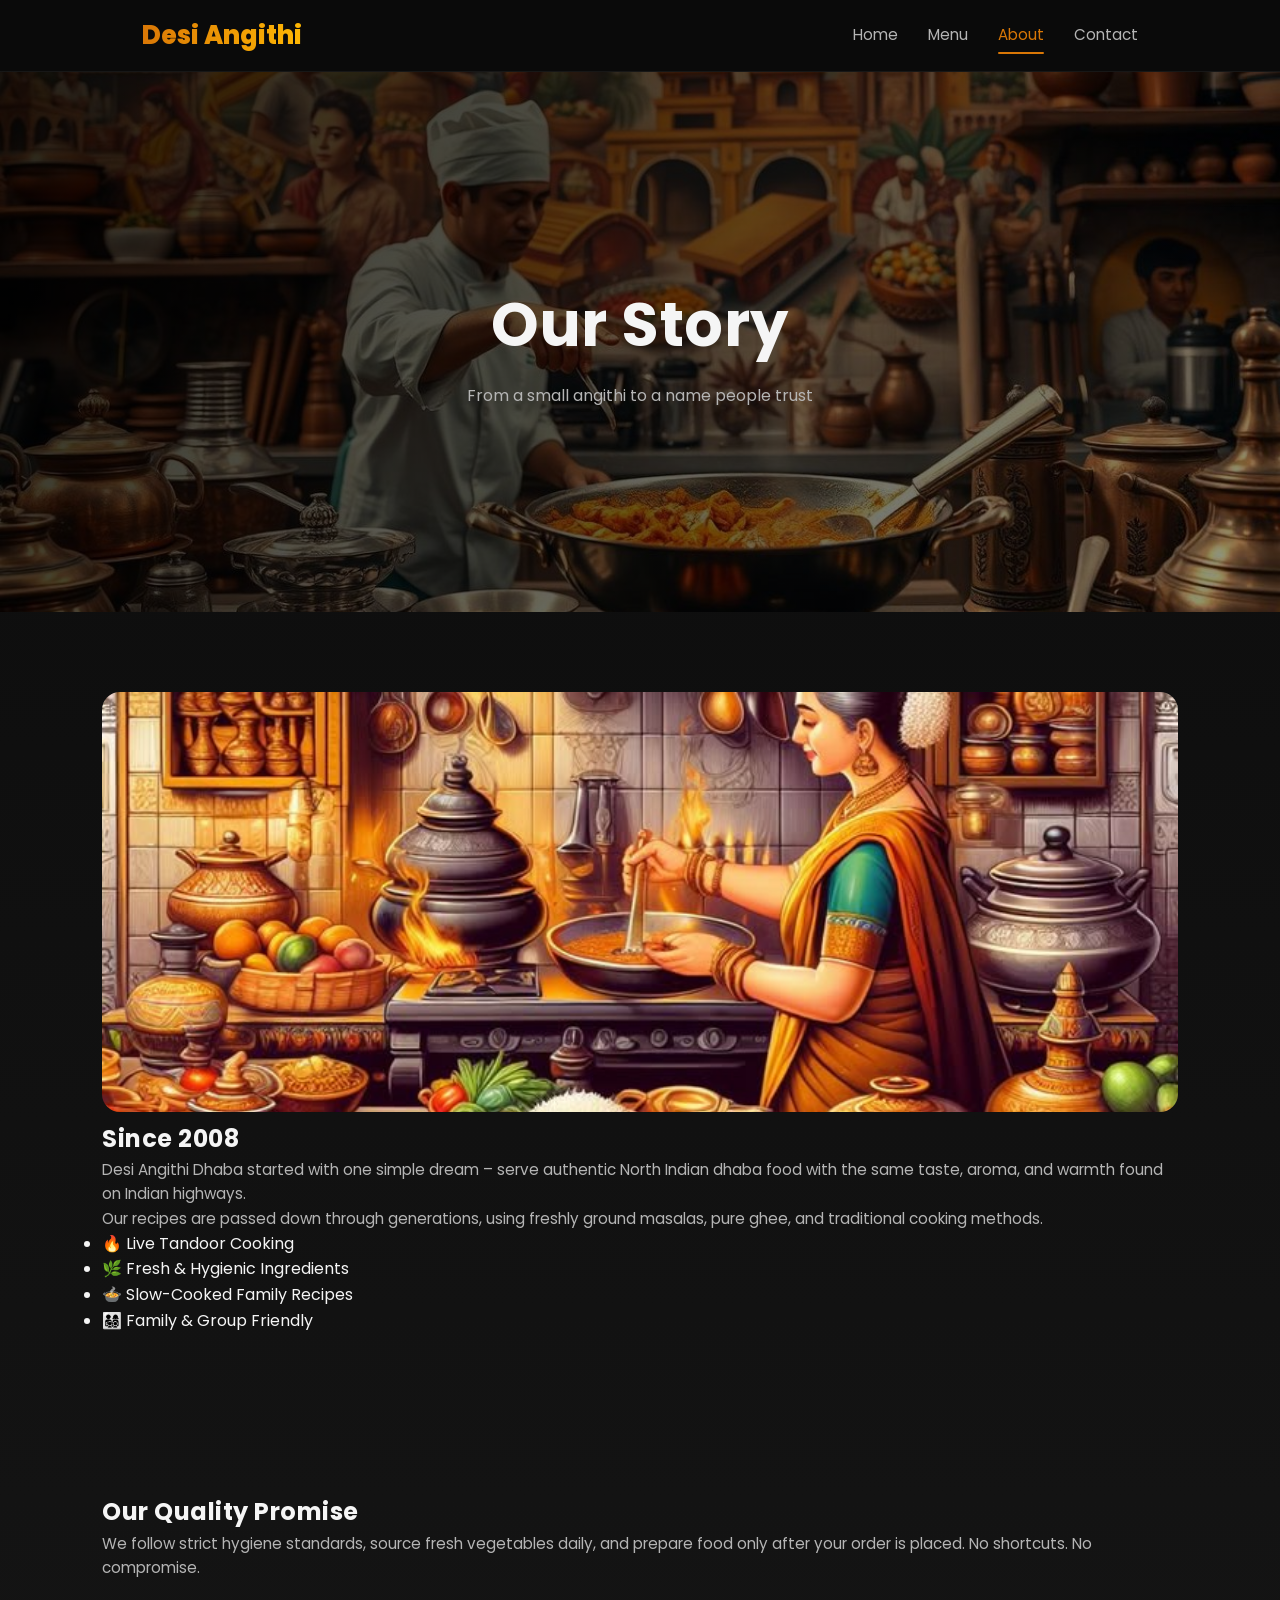
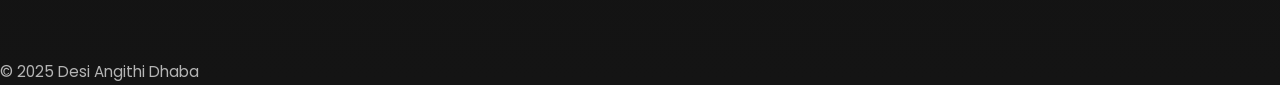
==== about.html @ 32c8d852 "first commit" ====
<!DOCTYPE html>
<html lang="en">
<head>
    <meta charset="UTF-8" />
    <meta name="viewport" content="width=device-width, initial-scale=1.0"/>
    <title>Desi Angithi Dhaba | About Us</title>

    <!-- Google Font -->
    <link href="https://fonts.googleapis.com/css2?family=Poppins:wght@300;400;600;700&display=swap" rel="stylesheet">

    <!-- Main CSS -->
    <link rel="stylesheet" href="style.css">
</head>
<body>

<!-- ================= NAVBAR ================= -->
<header class="navbar">
    <div class="nav-container">
        <div class="logo">Desi Angithi</div>

        <nav class="nav-links" id="navLinks">
            <a href="index.html">Home</a>
            <a href="menu.html">Menu</a>
            <a href="about.html" class="active">About</a>
            <a href="contact.html">Contact</a>
        </nav>

        <div class="hamburger" id="hamburger">
            <span></span>
            <span></span>
            <span></span>
        </div>
    </div>
</header>

<!-- ================= ABOUT HERO ================= -->
<section class="about-hero">
    <div class="about-hero-content">
        <h1>Our Story</h1>
        <p>From a small angithi to a name people trust</p>
    </div>
</section>

<!-- ================= ABOUT CONTENT ================= -->
<section class="about-section reveal">
    <div class="about-grid">

        <div class="about-image">
            <img src="images/dhaba-kitchen.jpg" alt="Dhaba Kitchen">
        </div>

        <div class="about-text">
            <h2>Since 2008</h2>
            <p>
                Desi Angithi Dhaba started with one simple dream – 
                serve authentic North Indian dhaba food with the same taste,
                aroma, and warmth found on Indian highways.
            </p>

            <p>
                Our recipes are passed down through generations, using freshly
                ground masalas, pure ghee, and traditional cooking methods.
            </p>

            <ul class="about-points">
                <li>🔥 Live Tandoor Cooking</li>
                <li>🌿 Fresh & Hygienic Ingredients</li>
                <li>🍲 Slow-Cooked Family Recipes</li>
                <li>👨‍👩‍👧‍👦 Family & Group Friendly</li>
            </ul>
        </div>

    </div>
</section>

<!-- ================= PROMISE ================= -->
<section class="promise reveal">
    <h2>Our Quality Promise</h2>
    <p>
        We follow strict hygiene standards, source fresh vegetables daily,
        and prepare food only after your order is placed.
        No shortcuts. No compromise.
    </p>
</section>

<!-- ================= FOOTER ================= -->
<footer class="footer">
    <p>© 2025 Desi Angithi Dhaba</p>
</footer>

<!-- ================= JS ================= -->
<script src="script.js"></script>
</body>
</html>
---- style.css ----
/* =======================
   GLOBAL RESET & THEME
======================= */

:root {
    --bg-dark: #0f0f0f;
    --bg-light: #181818;
    --primary: #d97706;   /* warm dhaba amber */
    --secondary: #22c55e; /* fresh green */
    --text-main: #f5f5f5;
    --text-muted: #b5b5b5;
    --card-bg: #1f1f1f;
    --shadow-glow: 0 10px 30px rgba(217,119,6,0.25);
}

* {
    margin: 0;
    padding: 0;
    box-sizing: border-box;
}

html {
    scroll-behavior: smooth;
}

body {
    font-family: 'Poppins', sans-serif;
    background: linear-gradient(180deg, #0b0b0b, #141414);
    color: var(--text-main);
    line-height: 1.6;
}

/* =======================
   COMMON UTILITIES
======================= */

section {
    padding: 80px 8%;
}

h1, h2, h3, h4 {
    font-weight: 700;
    letter-spacing: 0.5px;
}

p {
    color: var(--text-muted);
    font-size: 0.95rem;
}

a {
    text-decoration: none;
    color: inherit;
}

/* =======================
   NAVBAR
======================= */

.navbar {
    position: sticky;
    top: 0;
    z-index: 1000;
    background: rgba(10,10,10,0.8);
    backdrop-filter: blur(10px);
    border-bottom: 1px solid rgba(255,255,255,0.05);
}

.nav-container {
    max-width: 1200px;
    margin: auto;
    padding: 15px 8%;
    display: flex;
    align-items: center;
    justify-content: space-between;
}

.logo {
    font-size: 1.6rem;
    font-weight: 800;
    background: linear-gradient(90deg, var(--primary), #ffb703);

    /* Standard property (for modern browsers) */
    background-clip: text;

    /* WebKit fallback (Chrome, Safari, Edge old) */
    -webkit-background-clip: text;
    -webkit-text-fill-color: transparent;

    color: transparent;
}

.nav-links {
    display: flex;
    gap: 30px;
}

.nav-links a {
    position: relative;
    font-size: 0.95rem;
    color: var(--text-muted);
    transition: 0.3s ease;
}

.nav-links a:hover {
    color: var(--text-main);
}

.nav-links a.active {
    color: var(--primary);
}

.nav-links a.active::after {
    content: '';
    position: absolute;
    bottom: -6px;
    left: 0;
    width: 100%;
    height: 2px;
    background: var(--primary);
    border-radius: 10px;
}

/* =======================
   HAMBURGER
======================= */

.hamburger {
    display: none;
    flex-direction: column;
    gap: 5px;
    cursor: pointer;
}

.hamburger span {
    width: 25px;
    height: 3px;
    background: var(--text-main);
    border-radius: 5px;
}

/* =======================
   BUTTONS + RIPPLE
======================= */

.btn {
    padding: 12px 26px;
    border-radius: 50px;
    font-size: 0.9rem;
    font-weight: 600;
    cursor: pointer;
    border: none;
    position: relative;
    overflow: hidden;
    transition: transform 0.3s ease, box-shadow 0.3s ease;
}

.btn:hover {
    transform: translateY(-3px);
    box-shadow: var(--shadow-glow);
}

.primary-btn {
    background: linear-gradient(135deg, var(--primary), #ffb703);
    color: #000;
}

.secondary-btn {
    background: transparent;
    border: 1px solid var(--primary);
    color: var(--primary);
}

.whatsapp-btn {
    background: linear-gradient(135deg, #25D366, #16a34a);
    color: #000;
}

.email-btn {
    background: linear-gradient(135deg, #3b82f6, #1d4ed8);
    color: #fff;
}

/* Ripple effect */
.ripple::after {
    content: '';
    position: absolute;
    inset: 0;
    background: radial-gradient(circle, rgba(255,255,255,0.35) 10%, transparent 10.01%);
    background-position: center;
    background-size: 0 0;
    opacity: 0;
    transition: background-size 0.6s, opacity 0.6s;
}

.ripple:active::after {
    background-size: 300% 300%;
    opacity: 1;
    transition: 0s;
}


/* =======================
   HERO – HOME (index.html)
======================= */

.hero {
    position: relative;
    min-height: 100vh;
    display: flex;
    align-items: center;
    justify-content: center;
    background:
        linear-gradient(
            120deg,
            rgba(0,0,0,0.85),
            rgba(0,0,0,0.4)
        ),
        url("images/hero-ten.jpg") center / cover no-repeat;
}

.hero-overlay {
    position: absolute;
    inset: 0;
    background: radial-gradient(
        circle at top,
        rgba(217,119,6,0.35),
        transparent 60%
    );
    pointer-events: none;
}

.hero-content {
    position: relative;
    max-width: 720px;
    text-align: center;
    z-index: 2;
}

.hero-title {
    font-size: clamp(2.8rem, 6vw, 4.5rem);
    line-height: 1.1;
    margin-bottom: 20px;
}

.hero-title span {
    color: var(--primary);
}

.hero-tagline {
    font-size: 1.1rem;
    margin-bottom: 35px;
}

.hero-actions {
    display: flex;
    justify-content: center;
    gap: 20px;
    flex-wrap: wrap;
}

/* =======================
   MENU HERO
======================= */

.menu-hero {
    text-align: center;
    padding: 120px 8% 80px;
    background:
        linear-gradient(
            180deg,
            rgba(0,0,0,0.9),
            rgba(0,0,0,0.5)
        ),
        url("images/menu-bg.jpg") center / cover no-repeat;
}

.menu-hero h1 {
    font-size: clamp(2.2rem, 4.5vw, 3.5rem);
    margin-bottom: 15px;
}

.menu-hero p {
    max-width: 520px;
    margin: auto;
}

/* =======================
   ABOUT HERO
======================= */

.about-hero {
    min-height: 60vh;
    display: flex;
    align-items: center;
    justify-content: center;
    background:
        linear-gradient(
            130deg,
            rgba(0,0,0,0.85),
            rgba(0,0,0,0.4)
        ),
        url("images/about-hero.jpg") center / cover no-repeat;
}

.about-hero-content {
    text-align: center;
}

.about-hero-content h1 {
    font-size: clamp(2.4rem, 5vw, 3.8rem);
    margin-bottom: 10px;
}

.about-hero-content p {
    font-size: 1rem;
    color: var(--text-muted);
}

/* =======================
   CONTACT PAGE HERO
======================= */

.contact-section h1 {
    text-align: center;
    font-size: 2.6rem;
    margin-bottom: 50px;
}




/* =======================
   CONTACT PAGE FIXES
   (Add at END of style.css)
======================= */

.contact-section {
    padding-top: 120px; /* navbar overlap fix */
}

.contact-grid {
    display: grid;
    grid-template-columns: 1fr 1fr;
    gap: 50px;
    align-items: flex-start;
}

.contact-info,
.contact-form {
    background: linear-gradient(180deg, #1a1a1a, #121212);
    padding: 35px;
    border-radius: 18px;
    box-shadow: 0 15px 35px rgba(0,0,0,0.45);
}

.contact-info h2,
.contact-form h2 {
    margin-bottom: 20px;
    color: var(--primary);
}

.contact-info p {
    margin-bottom: 18px;
    line-height: 1.7;
}

.contact-info a {
    color: var(--secondary);
    font-weight: 500;
}

.contact-form form {
    display: flex;
    flex-direction: column;
    gap: 15px;
}

.contact-form input,
.contact-form textarea {
    width: 100%;
    padding: 14px 16px;
    border-radius: 12px;
    border: 1px solid rgba(255,255,255,0.08);
    background: #0f0f0f;
    color: var(--text-main);
    font-family: inherit;
}

.contact-form input:focus,
.contact-form textarea:focus {
    outline: none;
    border-color: var(--primary);
}

/* =======================
   MAP FIX
======================= */

.map-section {
    padding: 0;
    margin-top: 60px;
}

.map-section iframe {
    width: 100%;
    height: 380px;
    border: none;
    display: block;
    filter: grayscale(20%) contrast(110%);
}

/* =======================
   MOBILE FIX
======================= */

@media (max-width: 768px) {
    .contact-grid {
        grid-template-columns: 1fr;
    }

    .contact-section {
        padding: 100px 6% 60px;
    }

    .map-section iframe {
        height: 300px;
    }
}


/* =======================
   IMAGE SIZE FIX (MENU)
======================= */

.menu-card img {
    width: 100%;
    height: 200px;              /* FIXED visual height */
    object-fit: cover;          /* Crop without stretch */
    border-radius: 14px;
    margin-bottom: 15px;
}

/* =======================
   HIGHLIGHT ICON FIX
======================= */

.highlight-card img {
    width: 70px;
    height: 70px;
    object-fit: contain;
    margin-bottom: 15px;
}

/* =======================
   ABOUT PAGE IMAGE FIX
======================= */

.about-image img {
    width: 100%;
    max-height: 420px;
    object-fit: cover;
    border-radius: 18px;
}

/* =======================
   CONTACT ICON / LOGO SAFETY
======================= */

.contact-info img,
.footer img {
    max-width: 40px;
    height: auto;
}

/* =======================
   MOBILE TUNING
======================= */

@media (max-width: 768px) {
    .menu-card img {
        height: 180px;
    }

    .highlight-card img {
        width: 60px;
        height: 60px;
    }
}
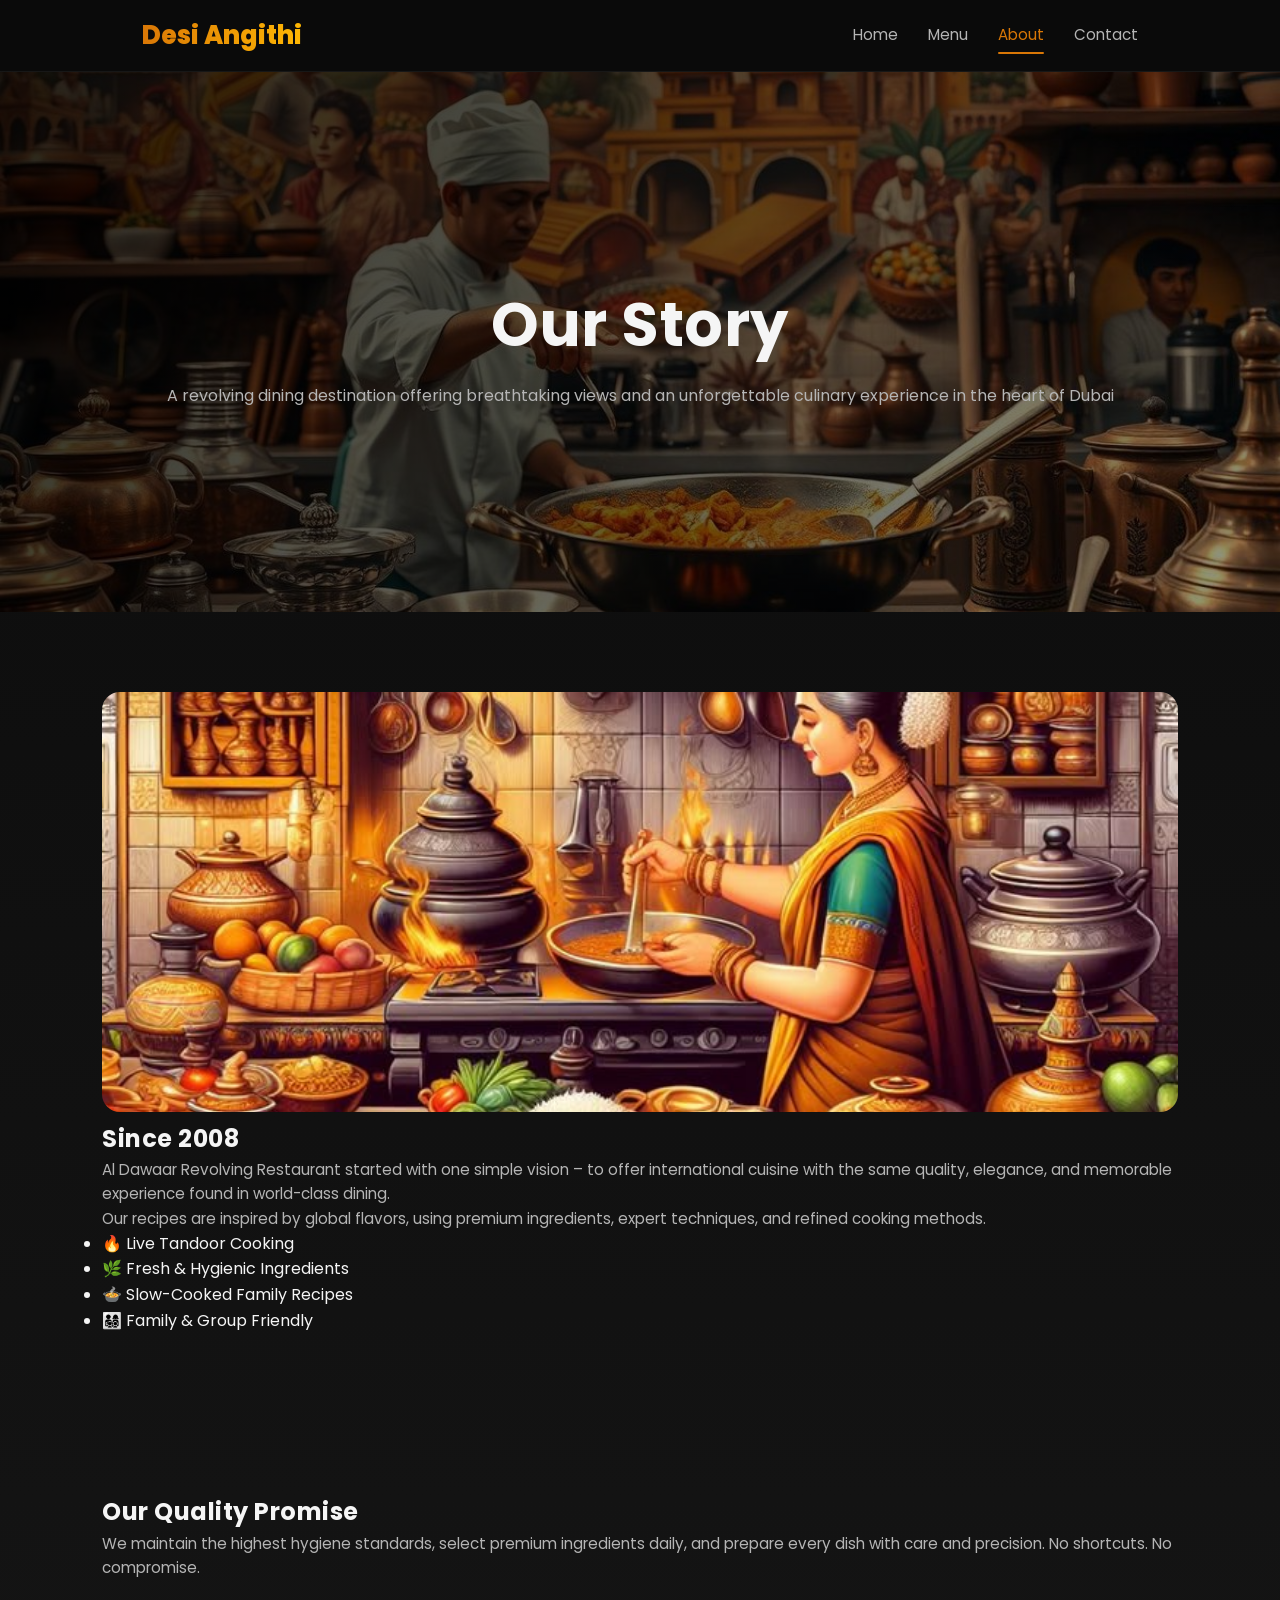
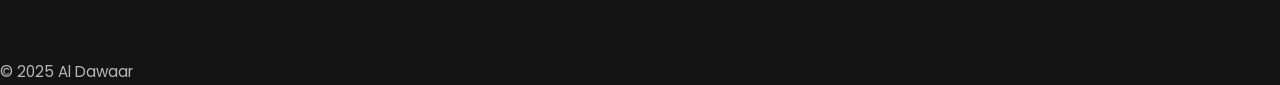
==== commit 82e80627: "Initial commit" ====
--- a/about.html
+++ b/about.html
@@ -3,7 +3,7 @@
 <head>
     <meta charset="UTF-8" />
     <meta name="viewport" content="width=device-width, initial-scale=1.0"/>
-    <title>Desi Angithi Dhaba | About Us</title>
+    <title>Al Dawaar Revolving Restaurant | About Us</title>
 
     <!-- Google Font -->
     <link href="https://fonts.googleapis.com/css2?family=Poppins:wght@300;400;600;700&display=swap" rel="stylesheet">
@@ -37,7 +37,7 @@
 <section class="about-hero">
     <div class="about-hero-content">
         <h1>Our Story</h1>
-        <p>From a small angithi to a name people trust</p>
+        <p>A revolving dining destination offering breathtaking views and an unforgettable culinary experience in the heart of Dubai</p>
     </div>
 </section>
 
@@ -52,14 +52,14 @@
         <div class="about-text">
             <h2>Since 2008</h2>
             <p>
-                Desi Angithi Dhaba started with one simple dream – 
-                serve authentic North Indian dhaba food with the same taste,
-                aroma, and warmth found on Indian highways.
+                Al Dawaar Revolving Restaurant started with one simple vision – 
+                to offer international cuisine with the same quality,
+                elegance, and memorable experience found in world-class dining.
             </p>
 
             <p>
-                Our recipes are passed down through generations, using freshly
-                ground masalas, pure ghee, and traditional cooking methods.
+                Our recipes are inspired by global flavors, using premium ingredients,
+                expert techniques, and refined cooking methods.
             </p>
 
             <ul class="about-points">
@@ -77,15 +77,15 @@
 <section class="promise reveal">
     <h2>Our Quality Promise</h2>
     <p>
-        We follow strict hygiene standards, source fresh vegetables daily,
-        and prepare food only after your order is placed.
+        We maintain the highest hygiene standards, select premium ingredients daily,
+        and prepare every dish with care and precision.
         No shortcuts. No compromise.
     </p>
 </section>
 
 <!-- ================= FOOTER ================= -->
 <footer class="footer">
-    <p>© 2025 Desi Angithi Dhaba</p>
+    <p>© 2025 Al Dawaar</p>
 </footer>
 
 <!-- ================= JS ================= -->
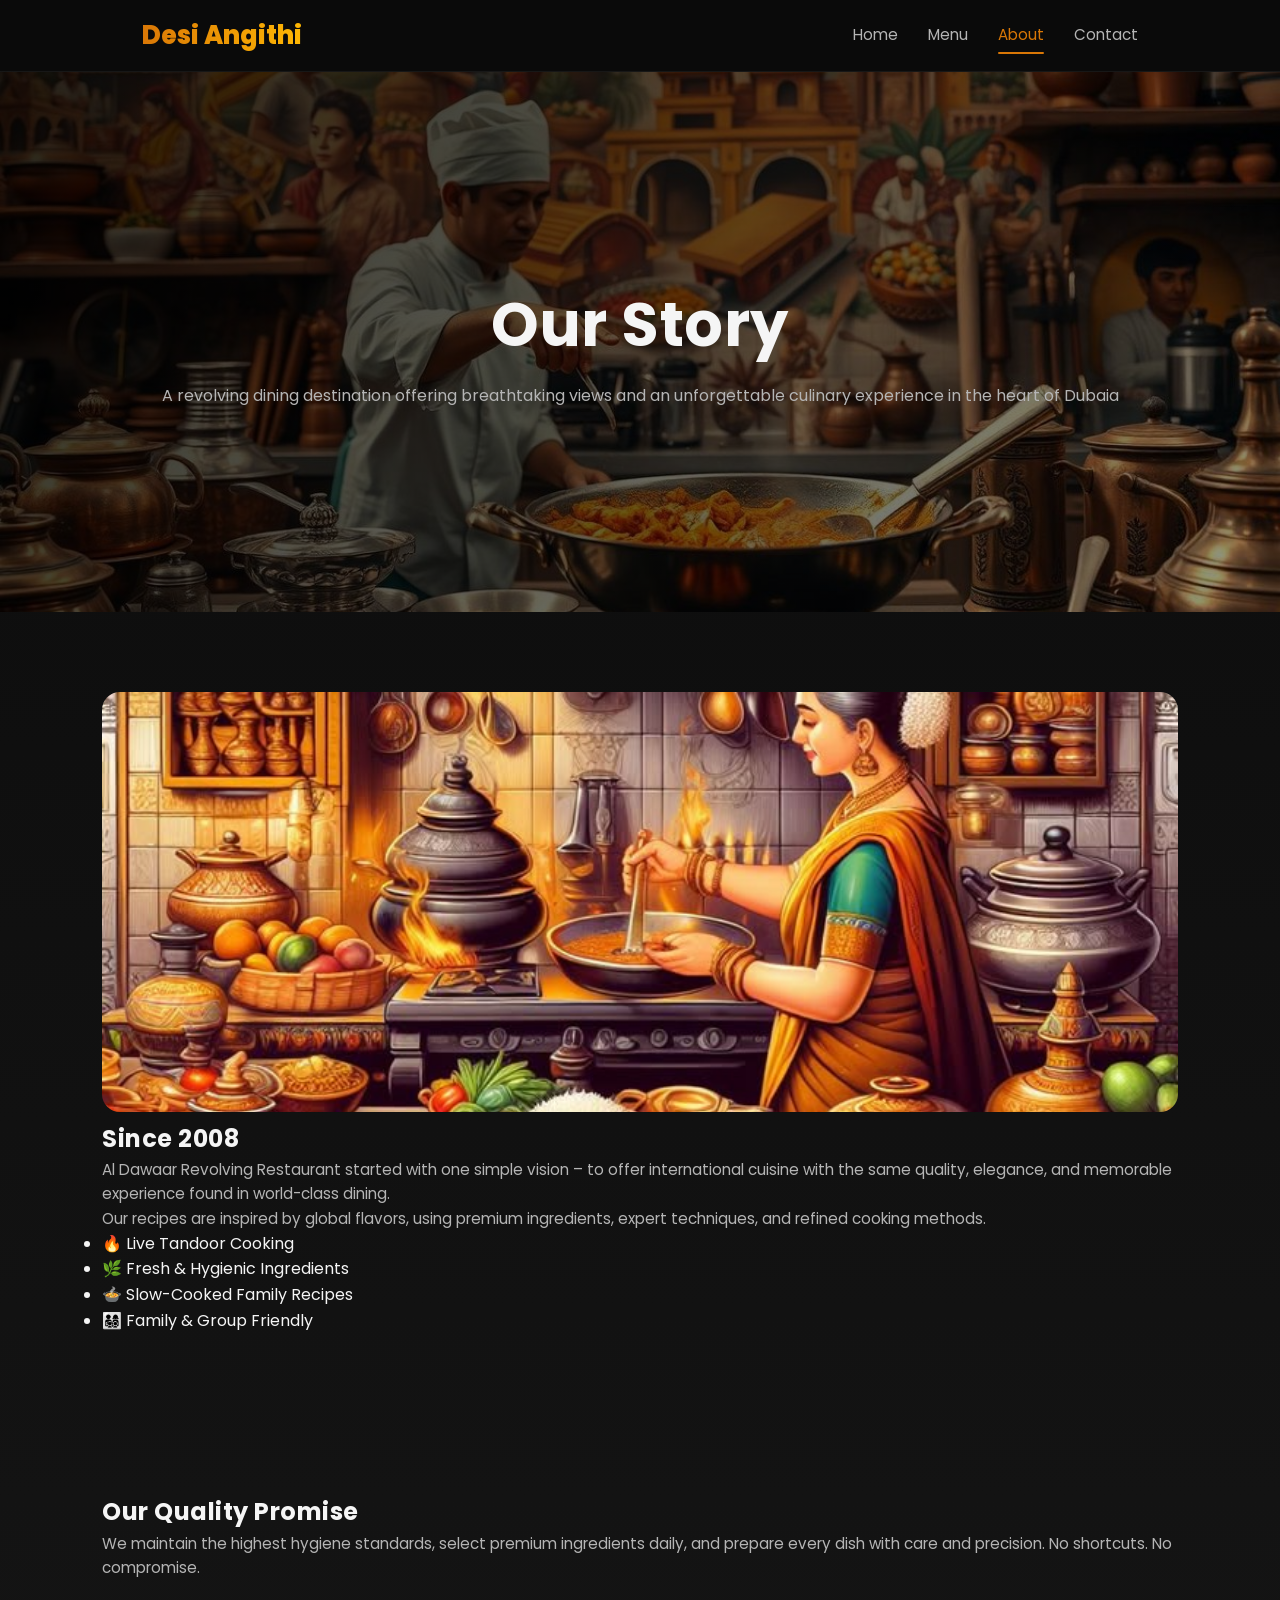
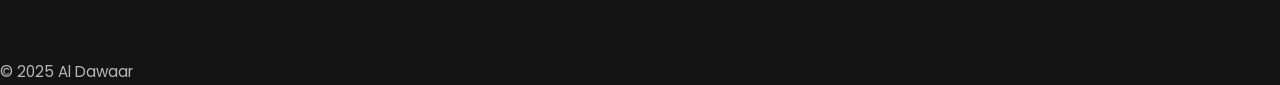
==== commit f2895422: "updated homepage design" ====
--- a/about.html
+++ b/about.html
@@ -3,7 +3,7 @@
 <head>
     <meta charset="UTF-8" />
     <meta name="viewport" content="width=device-width, initial-scale=1.0"/>
-    <title>Al Dawaar Revolving Restaurant | About Us</title>
+    <title>Al Dawaaar Revolving Restaurant | About Us</title>
 
     <!-- Google Font -->
     <link href="https://fonts.googleapis.com/css2?family=Poppins:wght@300;400;600;700&display=swap" rel="stylesheet">
@@ -37,7 +37,7 @@
 <section class="about-hero">
     <div class="about-hero-content">
         <h1>Our Story</h1>
-        <p>A revolving dining destination offering breathtaking views and an unforgettable culinary experience in the heart of Dubai</p>
+        <p>A revolving dining destination offering breathtaking views and an unforgettable culinary experience in the heart of Dubaia</p>
     </div>
 </section>
 
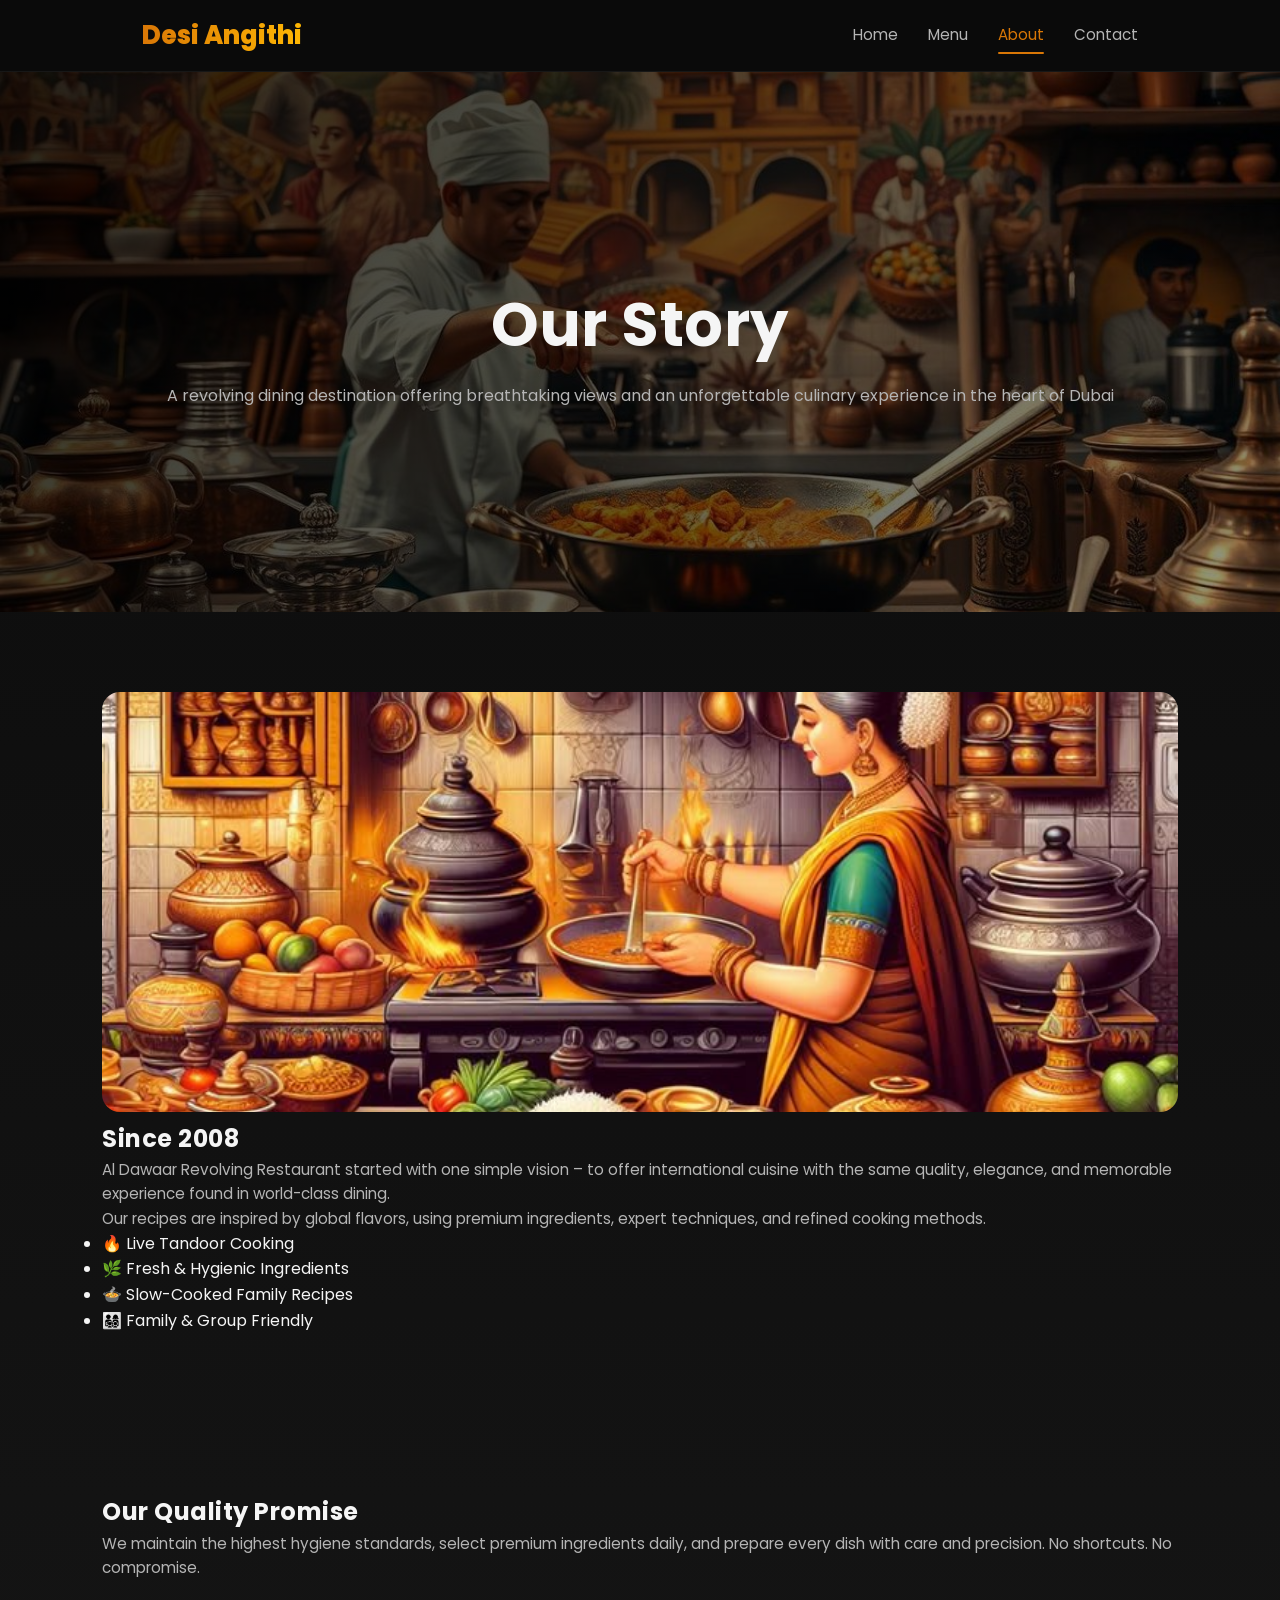
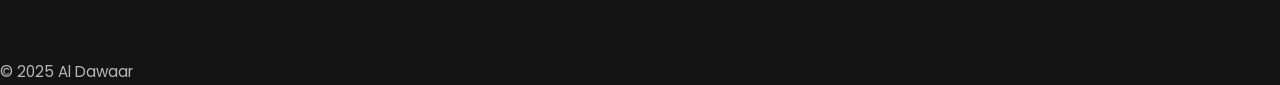
==== commit 2e13d16b: "last" ====
--- a/about.html
+++ b/about.html
@@ -37,7 +37,7 @@
 <section class="about-hero">
     <div class="about-hero-content">
         <h1>Our Story</h1>
-        <p>A revolving dining destination offering breathtaking views and an unforgettable culinary experience in the heart of Dubaia</p>
+        <p>A revolving dining destination offering breathtaking views and an unforgettable culinary experience in the heart of Dubai</p>
     </div>
 </section>
 
